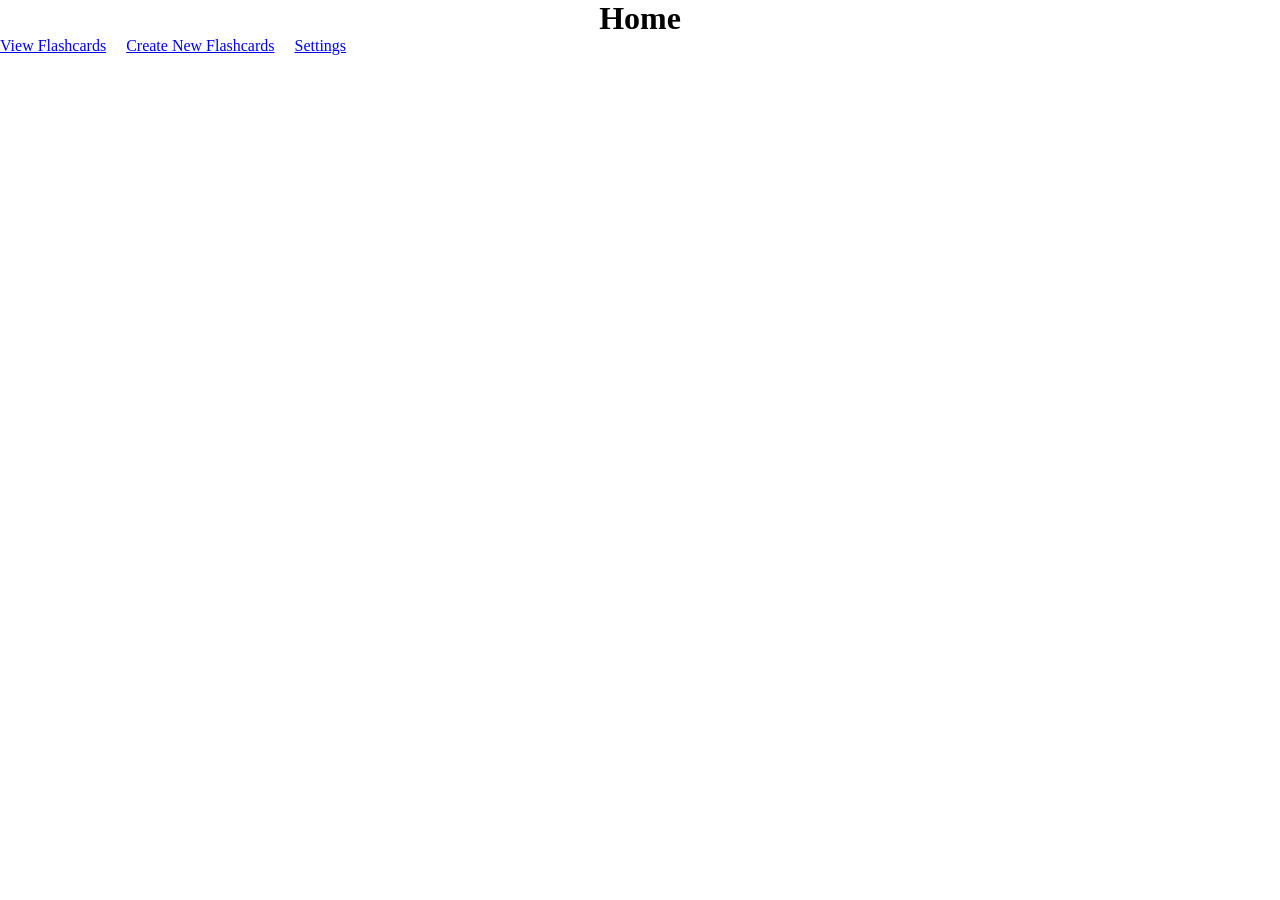
==== index.html @ 541648aa "html outlines" ====
<!DOCTYPE html>
<html lang="en">
<head>
    <meta charset="UTF-8">
    <meta name="viewport" content="width=device-width, initial-scale=1.0">
    <link rel="stylesheet" href="style.css">
    <title>Home</title>
</head>
<body>

    <h1>Home</h1>
    <ul class="nav-list">
        <li><a href="flashcards.html">View Flashcards</a></li>
        <li><a href="createnew.html">Create New Flashcards</a></li>
        <li><a href="settings.html">Settings</a></li>
    </ul>
</body>
</html>
---- style.css ----
* {
    margin: 0;
    padding: 0;
}
h1{
    text-align: center;
}

.nav-list {
    width: 70%;
    display: flex;
    align-items: center;
    gap: 20px;
    list-style: none;
}
/* The switch - the box around the slider */
.switch {
  position: relative;
  display: inline-block;
  width: 60px;
  height: 34px;
}

/* Hide default HTML checkbox */
.switch input {
  opacity: 0;
  width: 0;
  height: 0;
}

/* The slider */
.slider {
  position: absolute;
  cursor: pointer;
  top: 0;
  left: 0;
  right: 0;
  bottom: 0;
  background-color: #ccc;
  -webkit-transition: .4s;
  transition: .4s;
}

.slider:before {
  position: absolute;
  content: "";
  height: 26px;
  width: 26px;
  left: 4px;
  bottom: 4px;
  background-color: white;
  -webkit-transition: .4s;
  transition: .4s;
}

input:checked + .slider {
  background-color: #2196F3;
}

input:focus + .slider {
  box-shadow: 0 0 1px #2196F3;
}

input:checked + .slider:before {
  -webkit-transform: translateX(26px);
  -ms-transform: translateX(26px);
  transform: translateX(26px);
}

/* Rounded sliders */
.slider.round {
  border-radius: 34px;
}

.slider.round:before {
  border-radius: 50%;
}
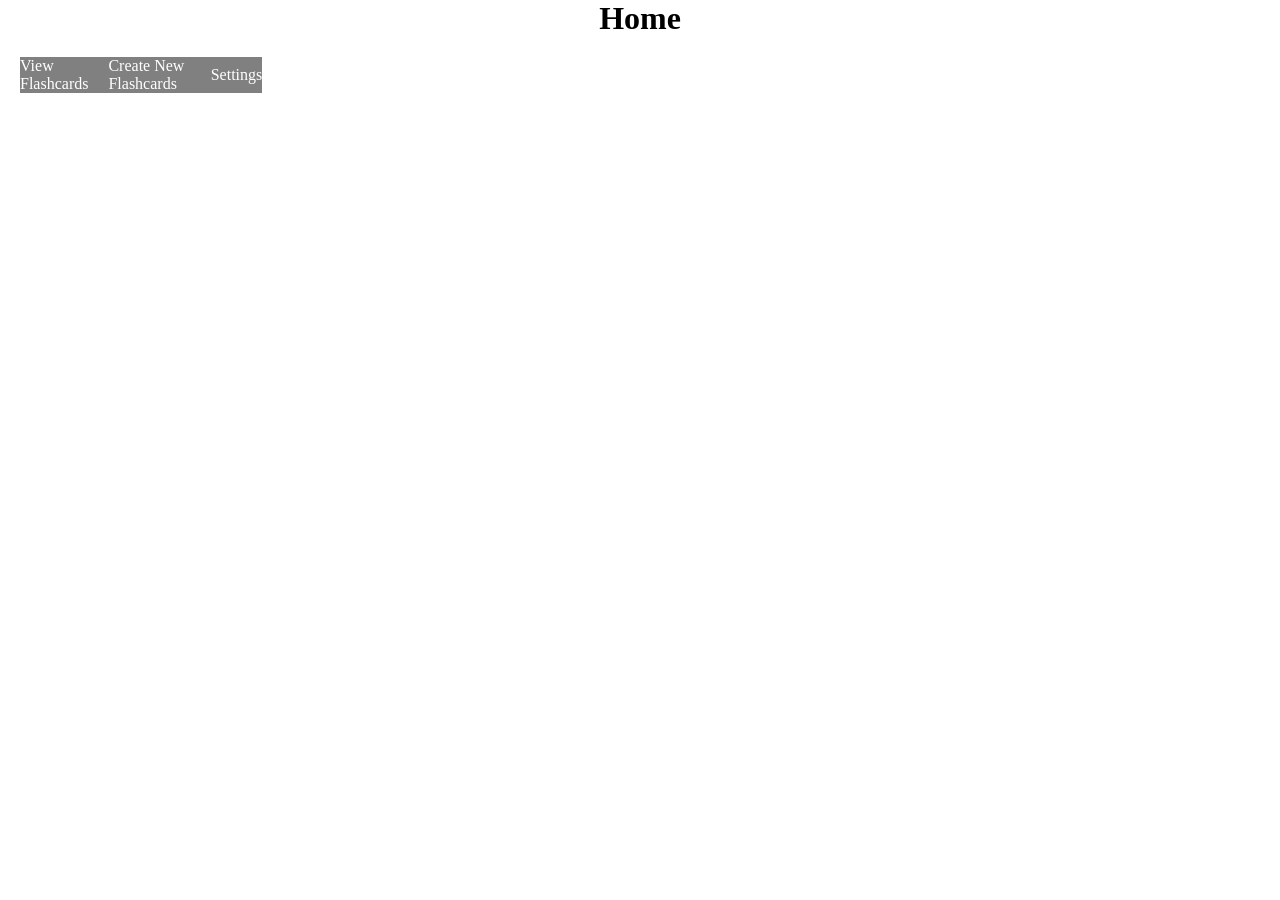
==== commit c3084b8b: "background image added" ====
--- a/index.html
+++ b/index.html
@@ -7,12 +7,24 @@
     <title>Home</title>
 </head>
 <body>
-
-    <h1>Home</h1>
+    <style> body{
+  position: relative;
+  background-repeat: no-repeat;
+  background-attachment: fixed;
+  background-size: cover;
+  background-position: center;
+  background-image: url('homebg.jpeg');
+  background-size: 100% 100%;
+  z-index: -5;
+}
+</style>
+    <h1 class="center">Home</h1>
+    <div class = "nav-list-container">
     <ul class="nav-list">
         <li><a href="flashcards.html">View Flashcards</a></li>
         <li><a href="createnew.html">Create New Flashcards</a></li>
         <li><a href="settings.html">Settings</a></li>
     </ul>
+    </div>
 </body>
 </html>
--- a/style.css
+++ b/style.css
@@ -12,6 +12,27 @@
     align-items: center;
     gap: 20px;
     list-style: none;
+    overflow: hidden;
+    background-color: gray;
+    text-decoration: none;
+    color: white;
+}
+.nav-list a {
+  background-color: gray;
+  color: white;
+  text-decoration: none;
+  float: left;
+  overflow: hidden;
+}
+.nav-list a:hover{
+  overflow: hisswn;
+  background-color: black;
+  text-decoration: none;
+}
+.nav-list-container{
+  position: absolute;
+  margin: 20px;
+  width: auto;
 }
 /* The switch - the box around the slider */
 .switch {
@@ -74,4 +95,73 @@
 
 .slider.round:before {
   border-radius: 50%;
-}+}
+.center {
+  display: flex;
+  justify-content: center;
+  align-items: center;
+}
+/* Container needed to position the button. Adjust the width as needed */
+.container {
+  position: relative;
+  width: 50%;
+}
+
+/* Make the image responsive */
+.container img {
+  width: 100%;
+  height: auto;
+}
+
+/* Style the button and place it in the middle of the container/image */
+.container .btn {
+  position: absolute;
+  top: 50%;
+  left: 50%;
+  transform: translate(-50%, -50%);
+  -ms-transform: translate(-50%, -50%);
+  background-color: white;
+  color: black;
+  font-size: 16px;
+  padding: 12px 24px;
+  border: none;
+  cursor: pointer;
+  border-radius: 5px;
+}
+
+#stage {
+  width: 100%;
+  height: 350px;
+  position: relative;
+  overflow: hidden;
+}
+
+#car-container {
+  position: absolute;
+  width: 200px;
+  left: -250px;
+  top: 100px;
+}
+
+#racecar {
+  width: 100%;
+  height: auto;
+}
+
+@keyframes zoom-in {
+  from {left: -250px;}
+  to {left: 50%; transform: translateX(-50%)}
+}
+
+@keyframes zoom-out {
+  from {left: 50%; transform: translateX(-50%);}
+  to {left: 120%;}
+}
+
+.enter {
+  animation: zoom-in 0.8s forwards;
+}
+
+.exit {
+  animation: zoom-out 0.6s forwards;
+}
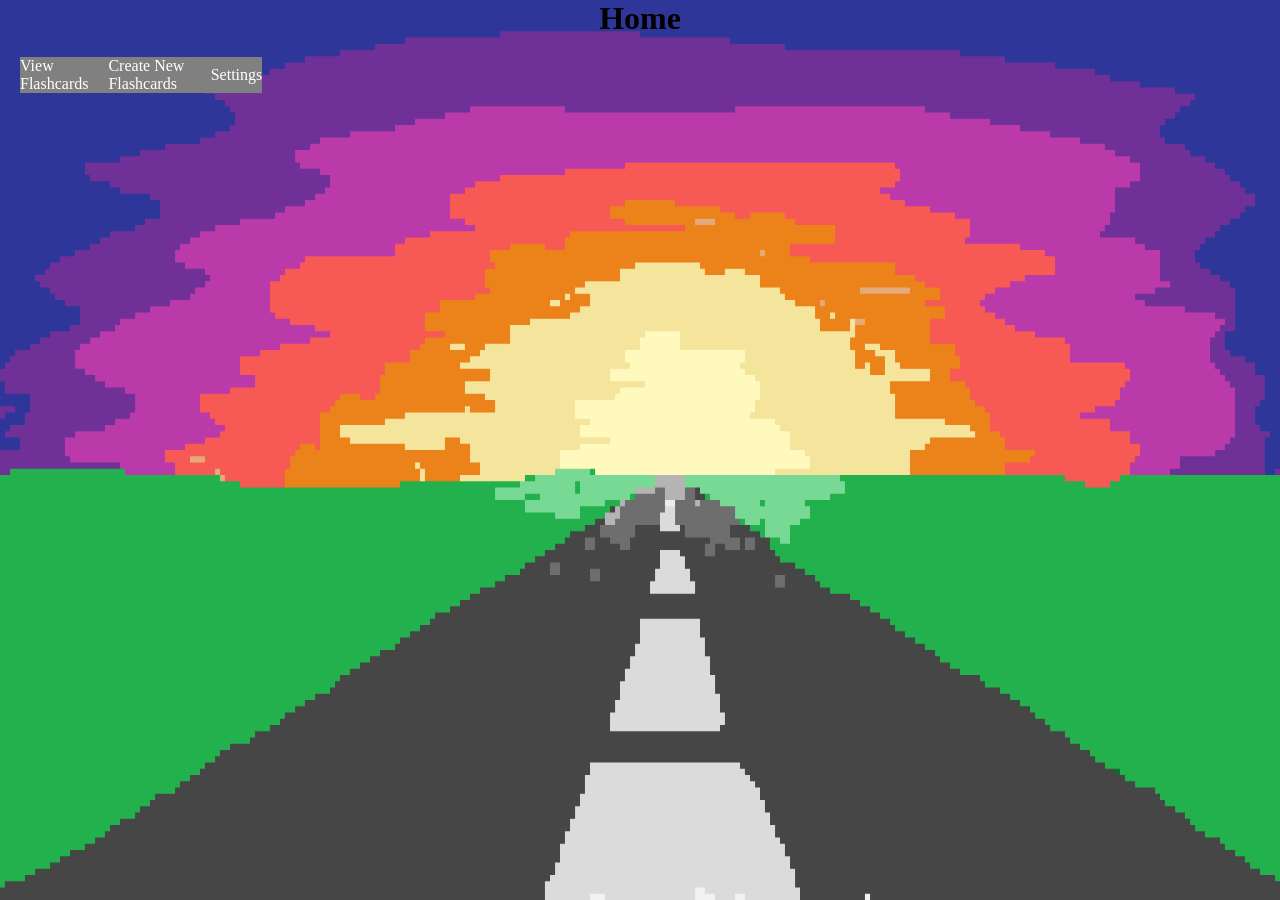
==== commit 0b76e7fc: "updated image url" ====
--- a/index.html
+++ b/index.html
@@ -13,7 +13,7 @@
   background-attachment: fixed;
   background-size: cover;
   background-position: center;
-  background-image: url('homebg.jpeg');
+  background-image: url('pixil-frame-0-3.png');
   background-size: 100% 100%;
   z-index: -5;
 }
--- a/style.css
+++ b/style.css
@@ -1,4 +1,5 @@
 * {
+    font-family:"Pixelify Sans";  
     margin: 0;
     padding: 0;
 }
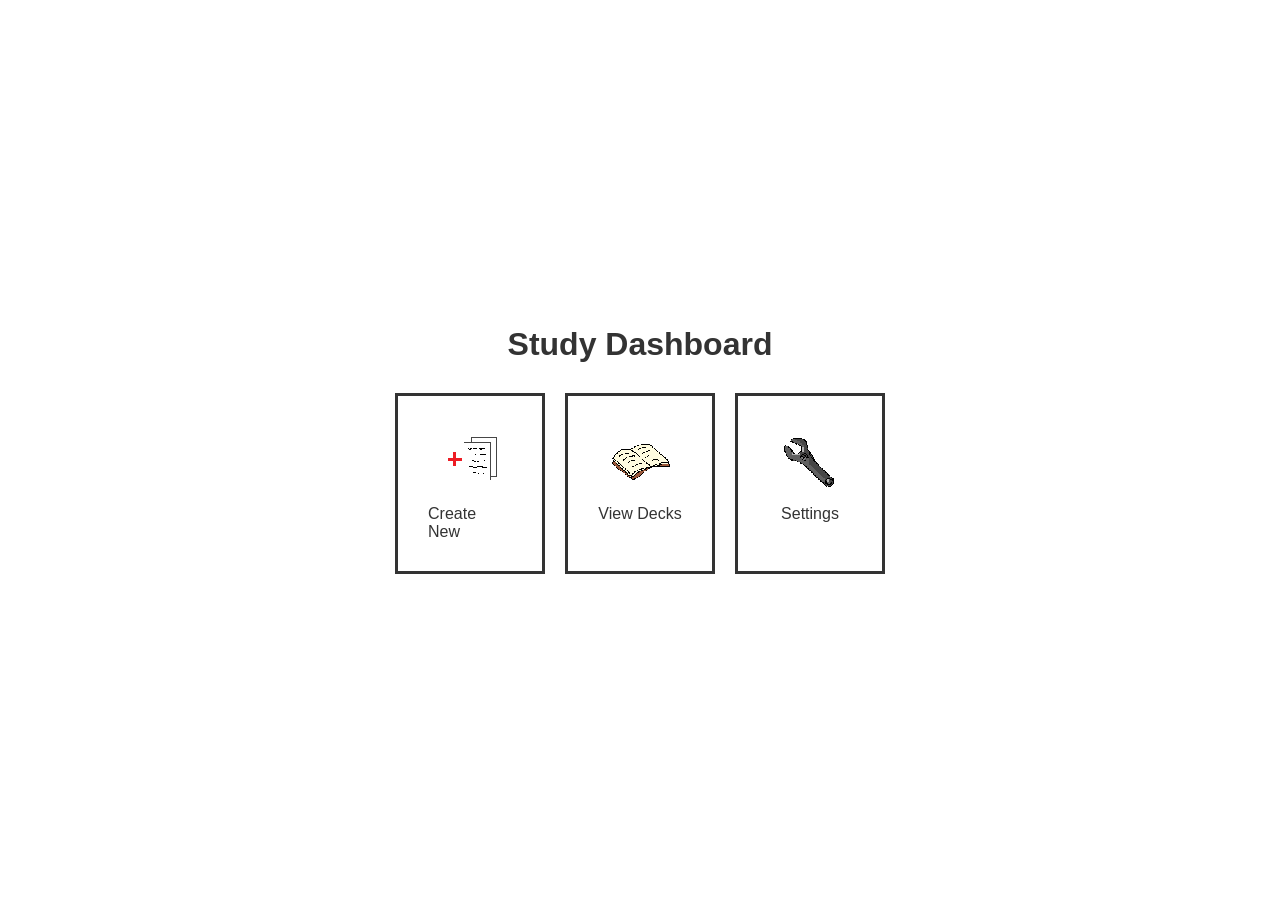
==== commit a8eba1fa: "Revamp home page layout and navigation" ====
--- a/index.html
+++ b/index.html
@@ -7,24 +7,25 @@
     <title>Home</title>
 </head>
 <body>
-    <style> body{
-  position: relative;
-  background-repeat: no-repeat;
-  background-attachment: fixed;
-  background-size: cover;
-  background-position: center;
-  background-image: url('pixil-frame-0-3.png');
-  background-size: 100% 100%;
-  z-index: -5;
-}
-</style>
-    <h1 class="center">Home</h1>
-    <div class = "nav-list-container">
-    <ul class="nav-list">
-        <li><a href="flashcards.html">View Flashcards</a></li>
-        <li><a href="createnew.html">Create New Flashcards</a></li>
-        <li><a href="settings.html">Settings</a></li>
-    </ul>
+    <div class="home-container">
+        <h1 class="center">Study Dashboard</h1>
+        
+        <div class="icon-grid">
+            <a href="createnew.html" class="icon-card">
+                <img src="create-icon.png" alt="Create" class="custom-icon">
+                <span>Create New</span>
+            </a>
+
+            <a href="flashcards.html" class="icon-card">
+                <img src="view-icon.png" alt="View" class="custom-icon">
+                <span>View Decks</span>
+            </a>
+
+            <a href="settings.html" class="icon-card">
+                <img src="settings-icon.png" alt="Settings" class="custom-icon">
+                <span>Settings</span>
+            </a>
+        </div>
     </div>
 </body>
-</html>+</html>
--- a/style.css
+++ b/style.css
@@ -1,41 +1,58 @@
 * {
-    font-family:"Pixelify Sans";  
     margin: 0;
     padding: 0;
-}
-h1{
+    box-sizing: border-box;
+}
+body{
+    background-color: #ffffff;
+    color: #333333;
+    font-family: "Pixelify Sans", sans-serif;
+
+
+    display: flex;
+    flex-direction: column;
+    justify-content: center;
+    align-items: center;
+}
+.middlebox{
+    background-color: white;
+    padding: 40px;
     text-align: center;
-}
-
-.nav-list {
-    width: 70%;
-    display: flex;
-    align-items: center;
-    gap: 20px;
-    list-style: none;
-    overflow: hidden;
-    background-color: gray;
-    text-decoration: none;
-    color: white;
-}
-.nav-list a {
-  background-color: gray;
-  color: white;
-  text-decoration: none;
-  float: left;
-  overflow: hidden;
-}
-.nav-list a:hover{
-  overflow: hisswn;
-  background-color: black;
-  text-decoration: none;
-}
-.nav-list-container{
-  position: absolute;
-  margin: 20px;
-  width: auto;
-}
-/* The switch - the box around the slider */
+    border: 2px solid #333;
+}
+h1 {
+    color: #333;
+    background-color: #ffffff;
+}
+h2 {
+    color: #333;
+    background-color: #ffffff;
+}
+
+button{
+            cursor: pointer;
+            border: 1px solid #555;
+            text-align: center;
+            padding: 5px;
+            margin-left: 8px;
+        }
+
+
+.dark{
+    background-color: #222;
+    color: #e6e6e6;
+    font-family: "Pixelify Sans", sans-serif;
+    background-image: url('pixil-frame-0-3.png');
+}
+body.dark h1 {
+    color: #e6e6e6;
+    background-color: #333;
+}
+body.dark h2 {
+    color: #e6e6e6;
+    background-color: #333;
+}
+
 .switch {
   position: relative;
   display: inline-block;
@@ -43,14 +60,14 @@
   height: 34px;
 }
 
-/* Hide default HTML checkbox */
+
 .switch input {
   opacity: 0;
   width: 0;
   height: 0;
 }
 
-/* The slider */
+
 .slider {
   position: absolute;
   cursor: pointer;
@@ -97,6 +114,54 @@
 .slider.round:before {
   border-radius: 50%;
 }
+
+/* Center the whole dashboard */
+.home-container {
+    display: flex;
+    flex-direction: column;
+    align-items: center;
+    justify-content: center;
+    height: 100vh; /* Takes up full screen height */
+}
+
+.icon-grid {
+    display: flex;
+    gap: 20px;
+    margin-top: 30px;
+}
+
+.icon-card {
+    background-color: rgba(255, 255, 255, 0.9); /* Semi-transparent white */
+    border: 3px solid #333;
+    padding: 30px;
+    text-decoration: none;
+    color: #333;
+    display: flex;
+    flex-direction: column;
+    align-items: center;
+    width: 150px;
+    transition: transform 0.2s, background-color 0.2s;
+}
+
+.icon-card:hover {
+    transform: translateY(-5px);
+    background-color: #2196F3;
+    color: white;
+}
+
+.big-icon {
+    font-size: 50px;
+    margin-bottom: 10px;
+}
+
+.custom-icon {
+    width: 64px;   /* Adjust this size to fit your icons */
+    height: 64px;
+    margin-bottom: 15px;
+    object-fit: contain; /* Keeps icon from stretching */
+    image-rendering: pixelated; /* Use this if your icons are pixel art! */
+}
+
 .center {
   display: flex;
   justify-content: center;
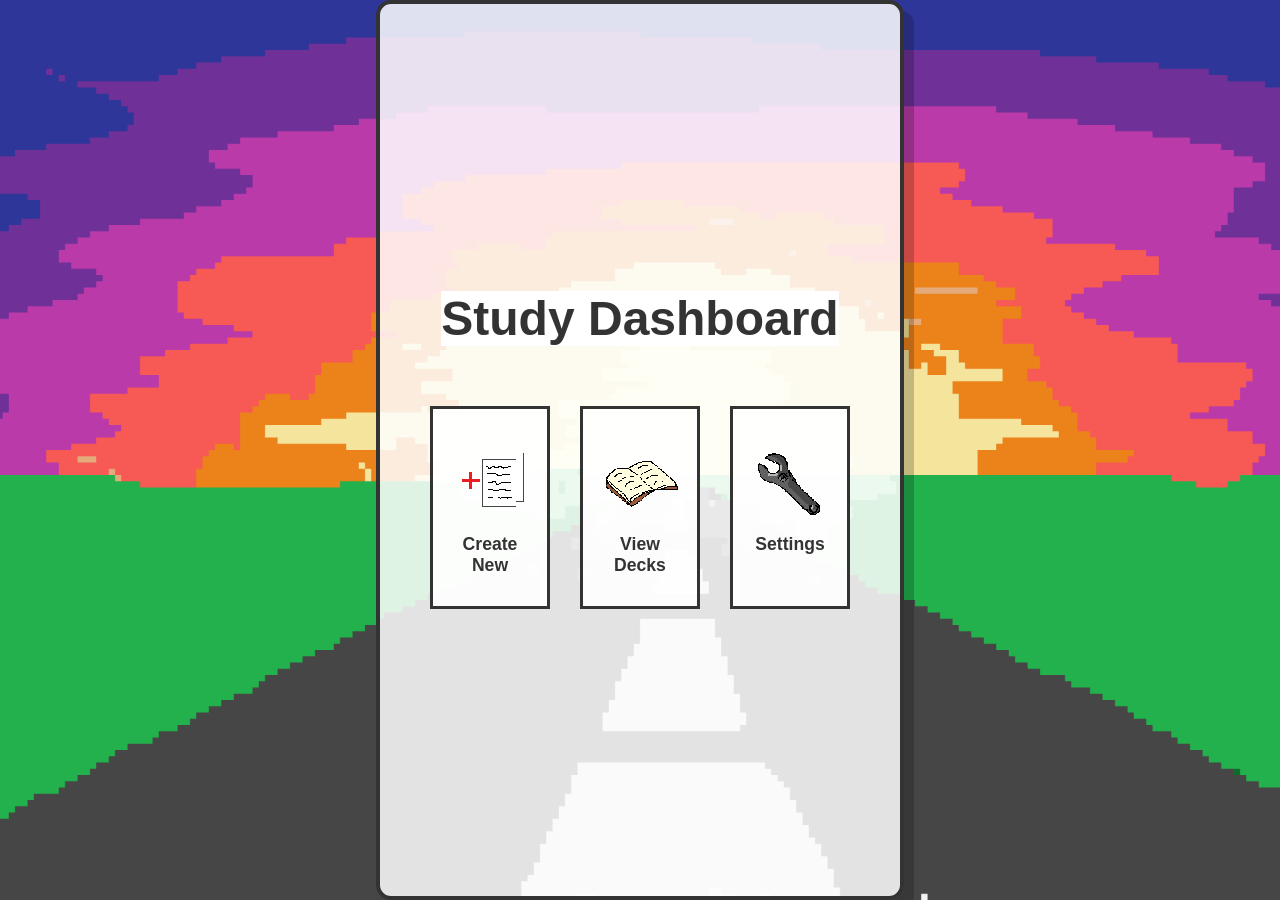
==== commit 7024881a: "Update index.html with new title and styles Added styles for layout and design enhancements." ====
--- a/index.html
+++ b/index.html
@@ -4,11 +4,76 @@
     <meta charset="UTF-8">
     <meta name="viewport" content="width=device-width, initial-scale=1.0">
     <link rel="stylesheet" href="style.css">
-    <title>Home</title>
+    <title>StudyDash - Home</title>
+    <style>
+        body {
+            margin: 0;
+            padding: 0;
+            height: 100vh;
+            display: flex;
+            justify-content: center;
+            align-items: center;
+            background-image: url('pixil-frame-0-3.png');
+            background-size: cover;
+            background-position: center;
+            background-repeat: no-repeat;
+            background-attachment: fixed;
+            font-family: "Pixelify Sans", sans-serif;
+        }
+
+        .home-container {
+            text-align: center;
+            background-color: rgba(255, 255, 255, 0.85);
+            padding: 50px;
+            border: 4px solid #333;
+            border-radius: 15px;
+            box-shadow: 10px 10px 0px rgba(0,0,0,0.2);
+        }
+
+        h1 {
+            font-size: 3rem;
+            margin-bottom: 30px;
+            color: #333;
+        }
+
+        .icon-grid {
+            display: flex;
+            gap: 30px;
+            justify-content: center;
+        }
+
+        .icon-card {
+            text-decoration: none;
+            color: #333;
+            display: flex;
+            flex-direction: column;
+            align-items: center;
+            transition: transform 0.2s;
+            width: 120px;
+        }
+
+        .icon-card:hover {
+            transform: translateY(-10px);
+        }
+
+        .custom-icon {
+            width: 80px;
+            height: 80px;
+            margin-bottom: 15px;
+            object-fit: contain;
+            image-rendering: pixelated;
+        }
+
+        .icon-card span {
+            font-weight: bold;
+            font-size: 1.1rem;
+        }
+    </style>
 </head>
 <body>
+
     <div class="home-container">
-        <h1 class="center">Study Dashboard</h1>
+        <h1>Study Dashboard</h1>
         
         <div class="icon-grid">
             <a href="createnew.html" class="icon-card">
@@ -27,5 +92,6 @@
             </a>
         </div>
     </div>
+
 </body>
 </html>
